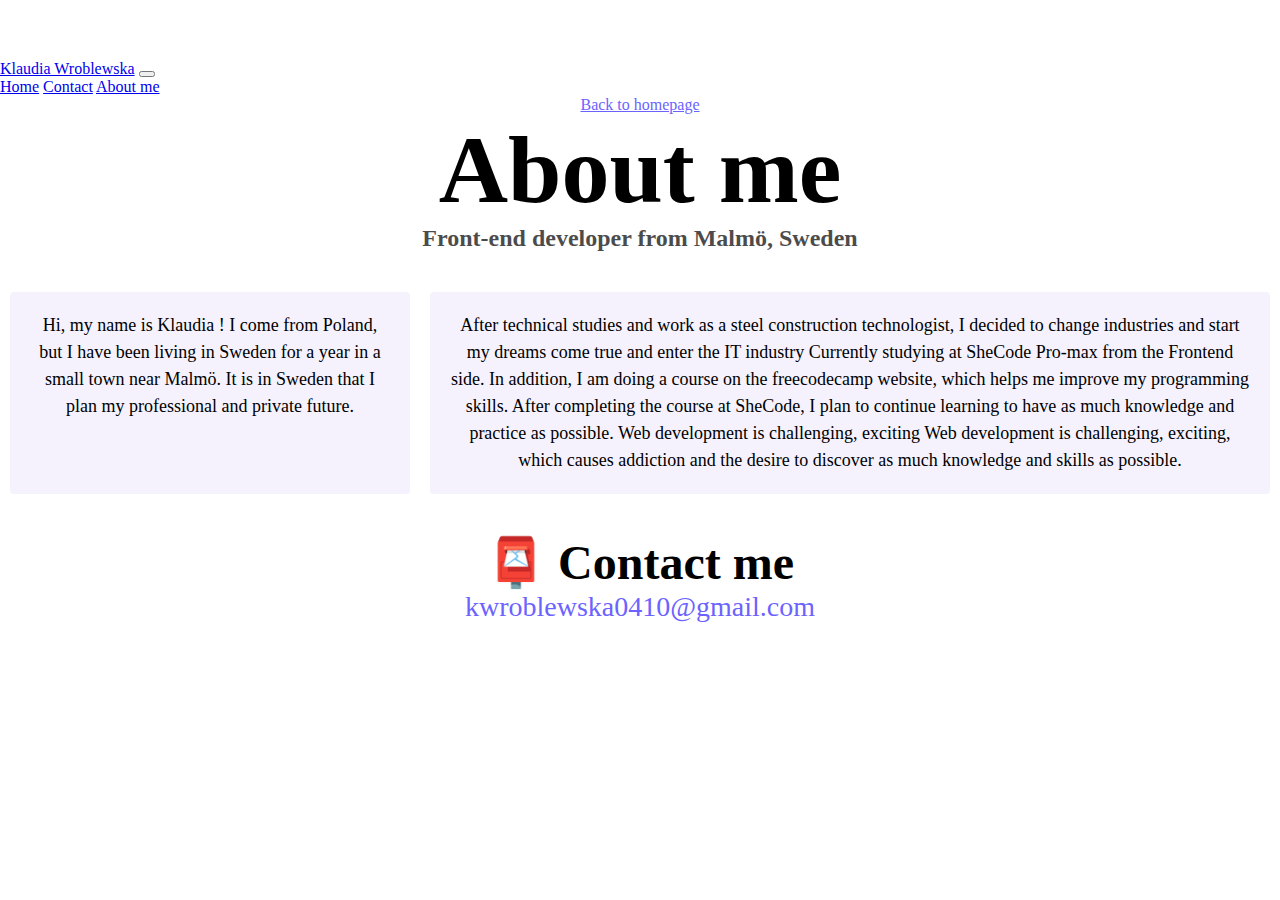
==== about.html @ e3324480 "Initial commit" ====
<!DOCTYPE html>
<html lang="en">
<head>
 <meta charset="UTF-8">
 <meta http-equiv="X-UA-Compatible" content="IE=edge">
 <meta name="viewport" content="width=device-width, initial-scale=1.0">
 <meta name="description" content="Get to know me better">
 <link rel="stylesheet" href="src/style.css" />
 <link href="https://cdn.jsdelivr.net/npm/bootstrap@5.2.3/dist/css/bootstrap.min.css" rel="stylesheet"
  integrity="sha384-rbsA2VBKQhggwzxH7pPCaAqO46MgnOM80zW1RWuH61DGLwZJEdK2Kadq2F9CUG65" crossorigin="anonymous">
  <script src="https://cdn.jsdelivr.net/npm/bootstrap@5.2.3/dist/js/bootstrap.bundle.min.js" integrity="sha384-kenU1KFdBIe4zVF0s0G1M5b4hcpxyD9F7jL+jjXkk+Q2h455rYXK/7HAuoJl+0I4" crossorigin="anonymous"></script>
  <title> Front-end developer | Klaudia Wroblewska</title>
</head>
<body>
        <nav class="navbar navbar-expand-lg bg-light">
            <div class="container-fluid">
                <a class="navbar-brand" href="index.html">Klaudia Wroblewska</a>
                <button class="navbar-toggler" type="button" data-bs-toggle="collapse" data-bs-target="#navbarNavAltMarkup"
                    aria-controls="navbarNavAltMarkup" aria-expanded="false" aria-label="Toggle navigation">
                    <span class="navbar-toggler-icon"></span>
                </button>
                <div class="collapse navbar-collapse" id="navbarNavAltMarkup">
                    <div class="navbar-nav">
                        <a class="nav-link active" aria-current="page" href="index.html">Home</a>
                        <a class="nav-link" href="about.html#contact" title="Contact Klaudia Wroblewska">Contact</a>
                        <a class="nav-link" href="about.html" title="About Klaudia Wroblewska">About me</a>
                        </div>
                    </div>
                </div>
            </nav>
    <a href="index.html" class="homepage-link">Back to homepage</a>
    <h1>About me</h1>
    <h3>Front-end developer from Malmö, Sweden</h3>
    <div class="about-paragraphs">
        <p>
            Hi, my name is Klaudia ! I come from Poland, but I have been living in
            Sweden for a year in a small town near Malmö. It is in Sweden that I
            plan my professional and private future.
        </p>
        <p>
            After technical studies and work as a steel construction technologist, I
            decided to change industries and start my dreams come true and enter the
            IT industry Currently studying at SheCode Pro-max from the Frontend
            side. In addition, I am doing a course on the freecodecamp website,
            which helps me improve my programming skills. After completing the
            course at SheCode, I plan to continue learning to have as much knowledge
            and practice as possible. Web development is challenging, exciting Web
            development is challenging, exciting, which causes addiction and the
            desire to discover as much knowledge and skills as possible.
        </p>
    </div>
    <div id="contact">
        <h2>📮 Contact me</h2>
        <a href="mailto:kwroblewska0410@gmail.com" class="email-link">
            kwroblewska0410@gmail.com
        </a>
    </div>
    
</body>
</html>
---- src/style.css ----
:root {
    --primary-color: #6c63ff;
    --secondary-color: #f5f2fe;
    --box-shadow: 0 5px 10px rgba(0, 0, 0, 0.3);
}

body {
    margin: 60px auto;
       
}

h1,
h2,
h3 {
    margin: 0;
    text-align: center;
}

h1 {
    font-size: 96px;
}

h2 {
    font-size: 48px;
}

h3 {
    font-size: 24px;
    opacity: 0.7;
}

p {
    background: var(--secondary-color);
    padding: 20px;
    border-radius: 4px;
    font-size: 18px;
    line-height: 1.5;
    text-align: center;
    max-width: 800px;
}

.navigation-links {
    display: flex;
    margin-top: 40px;
    justify-content: center;
}

.navigation-links a {
    margin: 20px;
}

.contact-link {
    border-radius: 4px;
    padding: 20px 15px;
    text-decoration: none;
    text-transform: capitalize;
    background: var(--primary-color);
    box-shadow: var(--box-shadow);
    color: white;
}

.about-link {
    border-radius: 4px;
    padding: 20px 15px;
    text-decoration: none;
    text-transform: capitalize;
    color: var(--primary-color);
    border: 1px solid var(--primary-color);
}

.homepage-link {
    color: var(--primary-color);
    text-align: center;
    display: block;
}

.about-paragraphs {
    display: flex;
    margin: 30px 0;
    
}

.about-paragraphs p {
    margin: 10px;
}

.email-link {
    display: flex;
    justify-content: center;
    color: var(--primary-color);
    font-size: 28px;
    text-decoration: none;
}

.email-link:hover {
    text-decoration: underline;
}
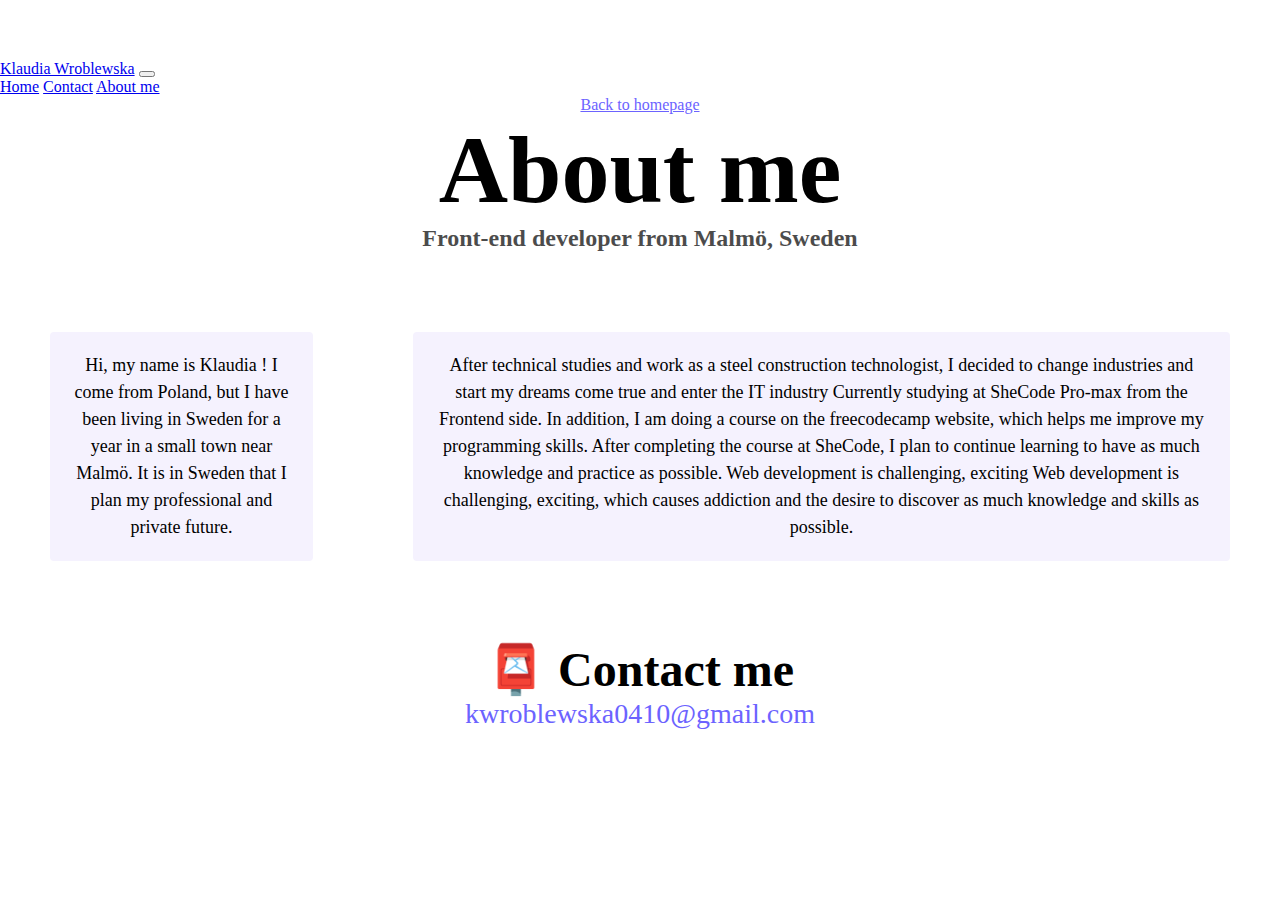
==== commit 2aac5bc1: "add css" ====
--- a/about.html
+++ b/about.html
@@ -21,7 +21,7 @@
                 </button>
                 <div class="collapse navbar-collapse" id="navbarNavAltMarkup">
                     <div class="navbar-nav">
-                        <a class="nav-link active" aria-current="page" href="index.html">Home</a>
+                        <a class="nav-link active" aria-current="page" href="index.html" title="Contact Klaudia Wroblewska">Home</a>
                         <a class="nav-link" href="about.html#contact" title="Contact Klaudia Wroblewska">Contact</a>
                         <a class="nav-link" href="about.html" title="About Klaudia Wroblewska">About me</a>
                         </div>
--- a/src/style.css
+++ b/src/style.css
@@ -81,7 +81,7 @@
 }
 
 .about-paragraphs p {
-    margin: 10px;
+    margin: 50px;
 }
 
 .email-link {
